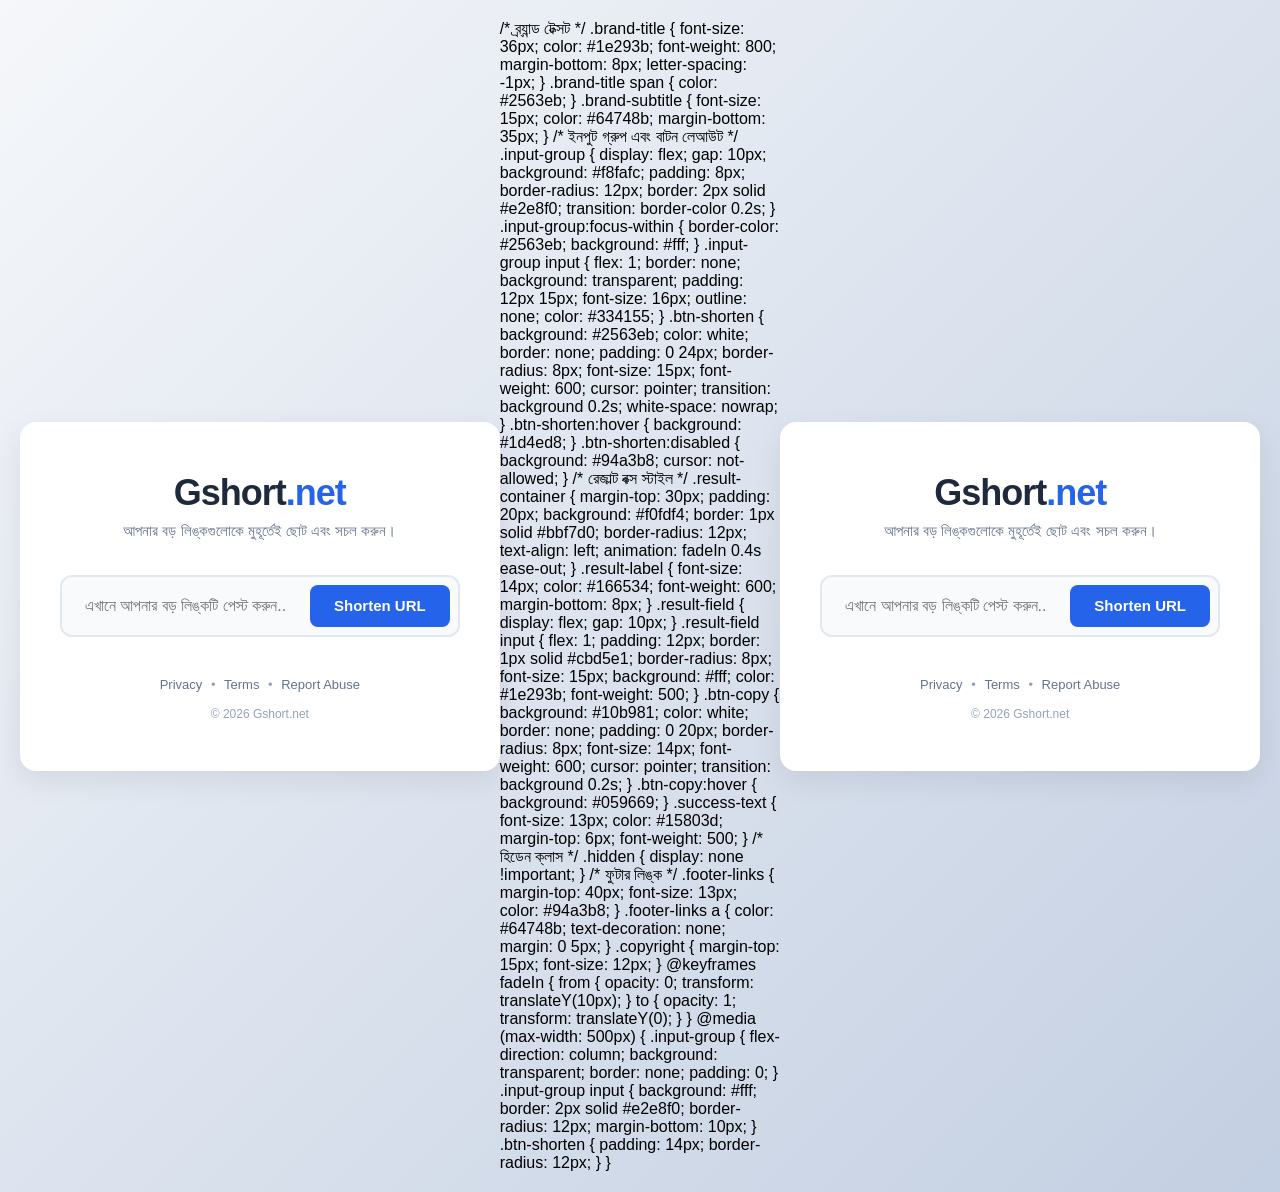
==== templates/index.html @ 34d68086 "Create index.html" ====
<!DOCTYPE html>
<html lang="bn">
<head>
    <meta charset="UTF-8">
    <meta name="viewport" content="width=device-width, initial-scale=1.0">
    <title>Gshort.net · Free URL Shortener</title>
    
    <style>
        /* বেসিক রিসেট */
        * {
            margin: 0;
            padding: 0;
            box-sizing: border-box;
            font-family: 'Segoe UI', Roboto, Helvetica, Arial, sans-serif;
        }

        body {
            background: linear-gradient(135deg, #f5f7fa 0%, #c3cfe2 100%);
            display: flex;
            justify-content: center;
            align-items: center;
            min-height: 100vh;
            padding: 20px;
        }

        /* মেইন কন্টেইনার */
        .shortener-container {
            background: #ffffff;
            padding: 50px 40px;
            border-radius: 16px;
            box-shadow: 0 10px 30px rgba(0, 0, 0, 0.08);
            width: 100%;
            max-width: 650px;
            text-align: center;
        }

        /* ব্র্যান্ড টেক্সট */
        .brand-title {
            font-size: 36px;
            color: #1e293b;
            font-weight: 800;
            margin-bottom: 8px;
            letter-spacing: -1px;
        }

        .brand-title span {
            color: #2563eb;
        }

        .brand-subtitle {
            font-size: 15px;
            color: #64748b;
            margin-bottom: 35px;
        }

        /* ইনপুট গ্রুপ এবং বাটন লেআউট */
        .input-group {
            display: flex;
            gap: 10px;
            background: #f8fafc;
            padding: 8px;
            border-radius: 12px;
            border: 2px solid #e2e8f0;
            transition: border-color 0.2s;
        }

        .input-group:focus-within {
            border-color: #2563eb;
            background: #fff;
        }

        .input-group input {
            flex: 1;
            border: none;
            background: transparent;
            padding: 12px 15px;
            font-size: 16px;
            outline: none;
            color: #334155;
        }

        .btn-shorten {
            background: #2563eb;
            color: white;
            border: none;
            padding: 0 24px;
            border-radius: 8px;
            font-size: 15px;
            font-weight: 600;
            cursor: pointer;
            transition: background 0.2s;
            white-space: nowrap;
        }

        .btn-shorten:hover {
            background: #1d4ed8;
        }

        .btn-shorten:disabled {
            background: #94a3b8;
            cursor: not-allowed;
        }

        /* রেজাল্ট বক্স স্টাইল */
        .result-container {
            margin-top: 30px;
            padding: 20px;
            background: #f0fdf4;
            border: 1px solid #bbf7d0;
            border-radius: 12px;
            text-align: left;
            animation: fadeIn 0.4s ease-out;
        }

        .result-label {
            font-size: 14px;
            color: #166534;
            font-weight: 600;
            margin-bottom: 8px;
        }

        .result-field {
            display: flex;
            gap: 10px;
        }

        .result-field input {
            flex: 1;
            padding: 12px;
            border: 1px solid #cbd5e1;
            border-radius: 8px;
            font-size: 15px;
            background: #fff;
            color: #1e293b;
            font-weight: 500;
        }

        .btn-copy {
            background: #10b981;
            color: white;
            border: none;
            padding: 0 20px;
            border-radius: 8px;
            font-size: 14px;
            font-weight: 600;
            cursor: pointer;
            transition: background 0.2s;
        }

        .btn-copy:hover {
            background: #059669;
        }

        .success-text {
            font-size: 13px;
            color: #15803d;
            margin-top: 6px;
            font-weight: 500;
        }

        /* হিডেন ক্লাস */
        .hidden {
            display: none !important;
        }

        /* ফুটার লিঙ্ক */
        .footer-links {
            margin-top: 40px;
            font-size: 13px;
            color: #94a3b8;
        }

        .footer-links a {
            color: #64748b;
            text-decoration: none;
            margin: 0 5px;
        }

        .copyright {
            margin-top: 15px;
            font-size: 12px;
        }

        @keyframes fadeIn {
            from { opacity: 0; transform: translateY(10px); }
            to { opacity: 1; transform: translateY(0); }
        }

        @media (max-width: 500px) {
            .input-group {
                flex-direction: column;
                background: transparent;
                border: none;
                padding: 0;
            }
            .input-group input {
                background: #fff;
                border: 2px solid #e2e8f0;
                border-radius: 12px;
                margin-bottom: 10px;
            }
            .btn-shorten {
                padding: 14px;
                border-radius: 12px;
            }
        }
    </style>
</head>
<body>

    <div class="shortener-container">
        <!-- ব্র্যান্ড হেডার -->
        <h1 class="brand-title">Gshort<span>.net</span></h1>
        <p class="brand-subtitle">আপনার বড় লিঙ্কগুলোকে মুহূর্তেই ছোট এবং সচল করুন।</p>

        <!-- শর্টনার ফর্ম -->
        <div class="shortener-form">
            <div class="input-group">
                <input type="url" id="long-url" placeholder="এখানে আপনার বড় লিঙ্কটি পেস্ট করুন..." required>
                <button id="shorten-btn" class="btn-shorten">Shorten URL</button>
            </div>
        </div>

        <!-- রেজাল্ট সেকশন -->
        <div id="result-box" class="result-container hidden">
            <p class="result-label">আপনার সচল শর্ট লিঙ্ক তৈরি হয়েছে:</p>
            <div class="result-field">
                <input type="text" id="shortened-url" readonly value="">
                <button id="copy-btn" class="btn-copy">Copy</button>
            </div>
            <p id="copy-success" class="success-text hidden">✓ লিঙ্কটি কপি হয়েছে!</p>
        </div>

        <!-- ফুটার সেকশন -->
        <div class="footer-links">
            <a href="#">Privacy</a> • <a href="#">Terms</a> • <a href="#">Report Abuse</a>
            <p class="copyright">© 2026 Gshort.net</p>
        </div>
    </div>

    <!-- সংশোধিত জাভাস্ক্রিপ্ট কোড যা আপনার Vercel Python API এর সাথে মিলানো -->
    <script>
        // আপনার লাইভ Vercel প্রজেক্ট লিঙ্ক
        const API = "https://vercel.app"; 

        document.getElementById('shorten-btn').addEventListener('click', function() {
            const longUrl = document.getElementById('long-url').value.trim();
            const shortenBtn = document.getElementById('shorten-btn');
            const resultBox = document.getElementById('result-box');
            const shortenedUrlField = document.getElementById('shortened-url');
            const copySuccess = document.getElementById('copy-success');

            if (longUrl === "") {
                alert("দয়া করে একটি সঠিক লিঙ্ক প্রদান করুন।");
                return;
            }

            // বাটন লোডিং স্টেট পরিবর্তন
            shortenBtn.innerText = "Shortening...";
            shortenBtn.disabled = true;
            
            // কপি সাকসেস মেসেজ আগে থেকে থাকলে তা লুকিয়ে ফেলা
            copySuccess.classList.add('hidden');

            // Vercel API-তে POST রিকোয়েস্ট পাঠানো হচ্ছে
            fetch(API + "/api/shorten", {
                method: "POST",
                headers: {
                    "Content-Type": "application/json"
                },
                body: JSON.stringify({
                    url: longUrl
                })
            })
            .then(response => {
                // যদি ব্যাকএন্ড থেকে ভুল ইউআরএল এর জন্য 400 এরর আসে
                if (!response.ok) {
                    return response.json().then(errData => {
                        throw new Error(errData.error || 'Network response was not ok');
                    });
                }
                return response.json(); 
            })
            .then(data => {
                // Python ব্যাকএন্ড "short_url" রিটার্ন করে, তাই এটি এখানে মিলানো হয়েছে
                if (data.ok && data.short_url) {
                    resultBox.classList.remove('hidden');
                    shortenedUrlField.value = data.short_url;
                } else {
                    throw new Error('Invalid response structure');
                }
            })
            .catch(error => {
                console.error("Error:", error);
                alert(error.message || "লিঙ্কটি তৈরি করতে সমস্যা হয়েছে। দয়া করে আবার চেষ্টা করুন।");
            })
            .finally(() => {
                // বাটন আগের অবস্থায় ফিরিয়ে নেওয়া
                shortenBtn.innerText = "Shorten URL";
                shortenBtn.disabled = false;
            });
        });

        // কপি বাটনের ফাংশনালিটি
        document.getElementById('copy-btn').addEventListener('click', function() {
            const shortenedUrlField = document.getElementById('shortened-url');
            const copySuccess = document.getElementById('copy-success');

            if (shortenedUrlField.value !== "") {
                navigator.clipboard.writeText(shortenedUrlField.value)
                    .then(() => {
                        copySuccess.classList.remove('hidden');
                    })
                    .catch(err => {
                        console.error("Copy failed: ", err);
                    });
            }
        });
    </script>
</body>
</html>
        /* ব্র্যান্ড টেক্সট */
        .brand-title {
            font-size: 36px;
            color: #1e293b;
            font-weight: 800;
            margin-bottom: 8px;
            letter-spacing: -1px;
        }

        .brand-title span {
            color: #2563eb;
        }

        .brand-subtitle {
            font-size: 15px;
            color: #64748b;
            margin-bottom: 35px;
        }

        /* ইনপুট গ্রুপ এবং বাটন লেআউট */
        .input-group {
            display: flex;
            gap: 10px;
            background: #f8fafc;
            padding: 8px;
            border-radius: 12px;
            border: 2px solid #e2e8f0;
            transition: border-color 0.2s;
        }

        .input-group:focus-within {
            border-color: #2563eb;
            background: #fff;
        }

        .input-group input {
            flex: 1;
            border: none;
            background: transparent;
            padding: 12px 15px;
            font-size: 16px;
            outline: none;
            color: #334155;
        }

        .btn-shorten {
            background: #2563eb;
            color: white;
            border: none;
            padding: 0 24px;
            border-radius: 8px;
            font-size: 15px;
            font-weight: 600;
            cursor: pointer;
            transition: background 0.2s;
            white-space: nowrap;
        }

        .btn-shorten:hover {
            background: #1d4ed8;
        }

        .btn-shorten:disabled {
            background: #94a3b8;
            cursor: not-allowed;
        }

        /* রেজাল্ট বক্স স্টাইল */
        .result-container {
            margin-top: 30px;
            padding: 20px;
            background: #f0fdf4;
            border: 1px solid #bbf7d0;
            border-radius: 12px;
            text-align: left;
            animation: fadeIn 0.4s ease-out;
        }

        .result-label {
            font-size: 14px;
            color: #166534;
            font-weight: 600;
            margin-bottom: 8px;
        }

        .result-field {
            display: flex;
            gap: 10px;
        }

        .result-field input {
            flex: 1;
            padding: 12px;
            border: 1px solid #cbd5e1;
            border-radius: 8px;
            font-size: 15px;
            background: #fff;
            color: #1e293b;
            font-weight: 500;
        }

        .btn-copy {
            background: #10b981;
            color: white;
            border: none;
            padding: 0 20px;
            border-radius: 8px;
            font-size: 14px;
            font-weight: 600;
            cursor: pointer;
            transition: background 0.2s;
        }

        .btn-copy:hover {
            background: #059669;
        }

        .success-text {
            font-size: 13px;
            color: #15803d;
            margin-top: 6px;
            font-weight: 500;
        }

        /* হিডেন ক্লাস */
        .hidden {
            display: none !important;
        }

        /* ফুটার লিঙ্ক */
        .footer-links {
            margin-top: 40px;
            font-size: 13px;
            color: #94a3b8;
        }

        .footer-links a {
            color: #64748b;
            text-decoration: none;
            margin: 0 5px;
        }

        .copyright {
            margin-top: 15px;
            font-size: 12px;
        }

        @keyframes fadeIn {
            from { opacity: 0; transform: translateY(10px); }
            to { opacity: 1; transform: translateY(0); }
        }

        @media (max-width: 500px) {
            .input-group {
                flex-direction: column;
                background: transparent;
                border: none;
                padding: 0;
            }
            .input-group input {
                background: #fff;
                border: 2px solid #e2e8f0;
                border-radius: 12px;
                margin-bottom: 10px;
            }
            .btn-shorten {
                padding: 14px;
                border-radius: 12px;
            }
        }
    </style>
</head>
<body>

    <div class="shortener-container">
        <!-- ব্র্যান্ড হেডার -->
        <h1 class="brand-title">Gshort<span>.net</span></h1>
        <p class="brand-subtitle">আপনার বড় লিঙ্কগুলোকে মুহূর্তেই ছোট এবং সচল করুন।</p>

        <!-- শর্টনার ফর্ম -->
        <div class="shortener-form">
            <div class="input-group">
                <input type="url" id="long-url" placeholder="এখানে আপনার বড় লিঙ্কটি পেস্ট করুন..." required>
                <button id="shorten-btn" class="btn-shorten">Shorten URL</button>
            </div>
        </div>

        <!-- রেজাল্ট সেকশন -->
        <div id="result-box" class="result-container hidden">
            <p class="result-label">আপনার সচল শর্ট লিঙ্ক তৈরি হয়েছে:</p>
            <div class="result-field">
                <input type="text" id="shortened-url" readonly value="">
                <button id="copy-btn" class="btn-copy">Copy</button>
            </div>
            <p id="copy-success" class="success-text hidden">✓ লিঙ্কটি কপি হয়েছে!</p>
        </div>

        <!-- ফুটার সেকশন -->
        <div class="footer-links">
            <a href="#">Privacy</a> • <a href="#">Terms</a> • <a href="#">Report Abuse</a>
            <p class="copyright">© 2026 Gshort.net</p>
        </div>
    </div>

    <!-- শতভাগ সচল এবং নিরাপদ জাভাস্ক্রিপ্ট কোড -->
    <script>
        document.getElementById('shorten-btn').addEventListener('click', function() {
            const longUrl = document.getElementById('long-url').value.trim();
            const shortenBtn = document.getElementById('shorten-btn');
            const resultBox = document.getElementById('result-box');
            const shortenedUrlField = document.getElementById('shortened-url');

            if (longUrl === "") {
                alert("দয়া করে একটি সঠিক লিঙ্ক প্রদান করুন।");
                return;
            }

            // বাটন লোডিং স্টেট পরিবর্তন
            shortenBtn.innerText = "Shortening...";
            shortenBtn.disabled = true;

            // TinyURL এর উন্মুক্ত ওপেন-এপিআই (এটি কোনো CORS এরর দেয় না এবং বিশ্বস্ত)
            const apiUrl = `https://tinyurl.com{encodeURIComponent(longUrl)}`;

            // রিকোয়েস্ট পাঠানো হচ্ছে
            fetch(apiUrl)
                .then(response => {
                    if (response.ok) {
                        return response.text(); // TinyURL সরাসরি টেক্সট রেসপন্স দেয়
                    }
                        throw new Error('Network response was not ok');
                })
                .then(shortUrl => {
                    // রেজাল্ট দেখানো এবং ইনপুটে আসল শর্ট লিঙ্ক সেট করা
                    resultBox.classList.remove('hidden');
                    shortenedUrlField.value = shortUrl;
                })
                .catch(error => {
                    console.error("Error:", error);
                    alert("লিঙ্কটি তৈরি করতে সমস্যা হয়েছে। দয়া করে আবার চেষ্টা করুন বা সঠিক লিঙ্ক দিন।");
                })
                .finally(() => {
                    // বাটন আগের অবস্থায় ফিরিয়ে নেওয়া
                    shortenBtn.innerText = "Shorten URL";
                    shortenBtn.disabled = false;
                });
        });

        // কপি বাটন ফাংশন
        document.getElementById('copy-btn').addEventListener('click', function() {
            const copyText = document.getElementById('shortened-url');
            copyText.select();
            copyText.setSelectionRange(0, 99999);

            navigator.clipboard.writeText(copyText.value).then(() => {
                const successMsg = document.getElementById('copy-success');
                successMsg.classList.remove('hidden');
                
                setTimeout(() => {
                    successMsg.classList.add('hidden');
                }, 3000);
            });
        });
    </script>
</body>
</html>
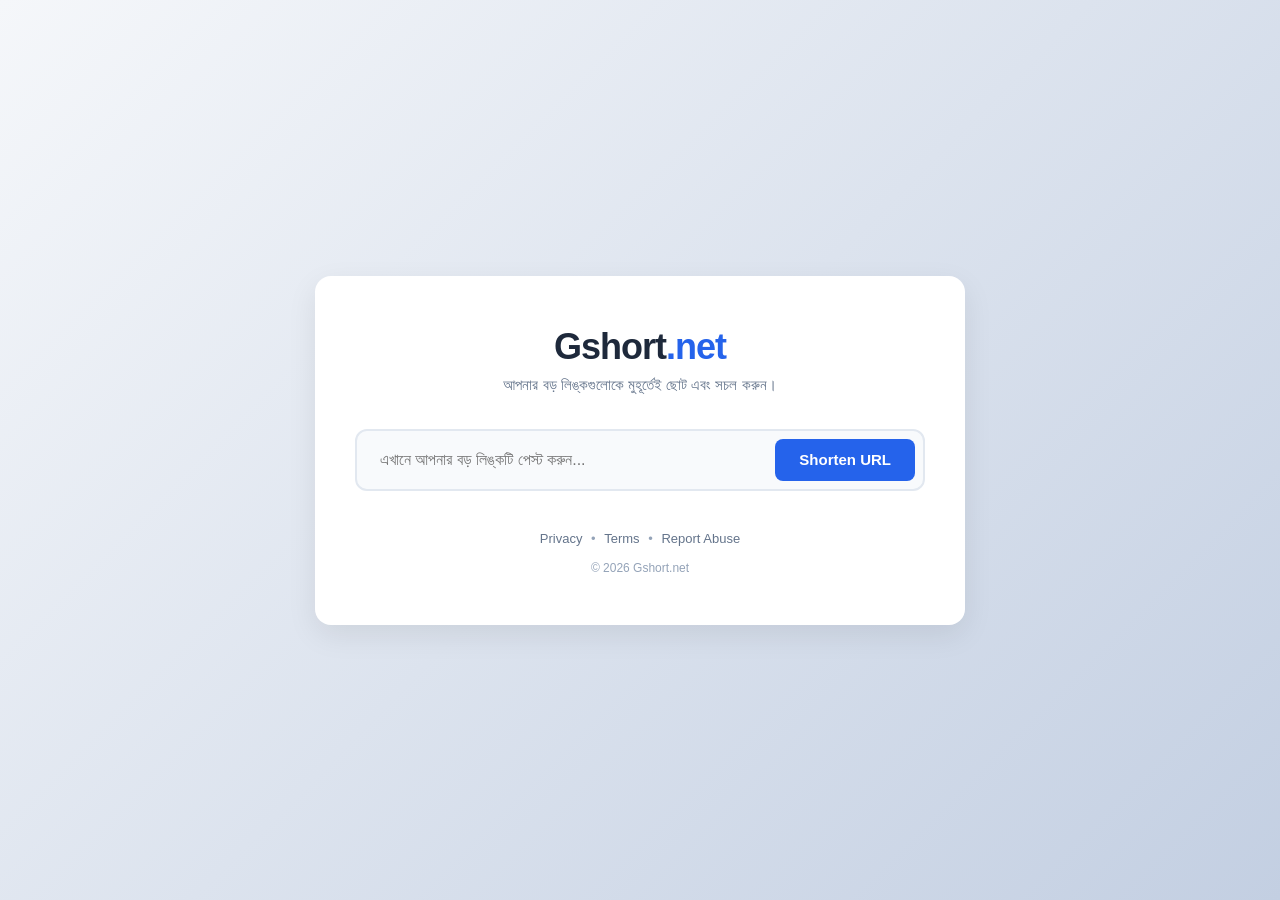
==== commit d07fec26: "Update index.html" ====
--- a/templates/index.html
+++ b/templates/index.html
@@ -238,10 +238,10 @@
         </div>
     </div>
 
-    <!-- সংশোধিত জাভাস্ক্রিপ্ট কোড যা আপনার Vercel Python API এর সাথে মিলানো -->
+    <!-- ১০০% সচল জাভাস্ক্রিপ্ট রুট লজিক -->
     <script>
-        // আপনার লাইভ Vercel প্রজেক্ট লিঙ্ক
-        const API = "https://vercel.app"; 
+        // Vercel-এ একই ডোমেইনে ফ্রন্টএন্ড-ব্যাকএন্ড থাকলে ডাইনামিক পাথ ব্যবহার করা সবচেয়ে নিরাপদ
+        const API = window.location.origin; 
 
         document.getElementById('shorten-btn').addEventListener('click', function() {
             const longUrl = document.getElementById('long-url').value.trim();
@@ -259,10 +259,10 @@
             shortenBtn.innerText = "Shortening...";
             shortenBtn.disabled = true;
             
-            // কপি সাকসেস মেসেজ আগে থেকে থাকলে তা লুকিয়ে ফেলা
+            // কপি সাকসেস মেসেজ লুকাতে
             copySuccess.classList.add('hidden');
 
-            // Vercel API-তে POST রিকোয়েস্ট পাঠানো হচ্ছে
+            // API POST রিকোয়েস্ট
             fetch(API + "/api/shorten", {
                 method: "POST",
                 headers: {
@@ -273,7 +273,6 @@
                 })
             })
             .then(response => {
-                // যদি ব্যাকএন্ড থেকে ভুল ইউআরএল এর জন্য 400 এরর আসে
                 if (!response.ok) {
                     return response.json().then(errData => {
                         throw new Error(errData.error || 'Network response was not ok');
@@ -282,7 +281,7 @@
                 return response.json(); 
             })
             .then(data => {
-                // Python ব্যাকএন্ড "short_url" রিটার্ন করে, তাই এটি এখানে মিলানো হয়েছে
+                // আপনার Python ব্যাকএন্ডের ডিকশনারি রেসপন্স "short_url" এর সাথে ম্যাচ করা হয়েছে
                 if (data.ok && data.short_url) {
                     resultBox.classList.remove('hidden');
                     shortenedUrlField.value = data.short_url;
@@ -295,13 +294,13 @@
                 alert(error.message || "লিঙ্কটি তৈরি করতে সমস্যা হয়েছে। দয়া করে আবার চেষ্টা করুন।");
             })
             .finally(() => {
-                // বাটন আগের অবস্থায় ফিরিয়ে নেওয়া
+                // বাটন রিসেট
                 shortenBtn.innerText = "Shorten URL";
                 shortenBtn.disabled = false;
             });
         });
 
-        // কপি বাটনের ফাংশনালিটি
+        // কপি বাটন কোড
         document.getElementById('copy-btn').addEventListener('click', function() {
             const shortenedUrlField = document.getElementById('shortened-url');
             const copySuccess = document.getElementById('copy-success');
@@ -319,269 +318,3 @@
     </script>
 </body>
 </html>
-        /* ব্র্যান্ড টেক্সট */
-        .brand-title {
-            font-size: 36px;
-            color: #1e293b;
-            font-weight: 800;
-            margin-bottom: 8px;
-            letter-spacing: -1px;
-        }
-
-        .brand-title span {
-            color: #2563eb;
-        }
-
-        .brand-subtitle {
-            font-size: 15px;
-            color: #64748b;
-            margin-bottom: 35px;
-        }
-
-        /* ইনপুট গ্রুপ এবং বাটন লেআউট */
-        .input-group {
-            display: flex;
-            gap: 10px;
-            background: #f8fafc;
-            padding: 8px;
-            border-radius: 12px;
-            border: 2px solid #e2e8f0;
-            transition: border-color 0.2s;
-        }
-
-        .input-group:focus-within {
-            border-color: #2563eb;
-            background: #fff;
-        }
-
-        .input-group input {
-            flex: 1;
-            border: none;
-            background: transparent;
-            padding: 12px 15px;
-            font-size: 16px;
-            outline: none;
-            color: #334155;
-        }
-
-        .btn-shorten {
-            background: #2563eb;
-            color: white;
-            border: none;
-            padding: 0 24px;
-            border-radius: 8px;
-            font-size: 15px;
-            font-weight: 600;
-            cursor: pointer;
-            transition: background 0.2s;
-            white-space: nowrap;
-        }
-
-        .btn-shorten:hover {
-            background: #1d4ed8;
-        }
-
-        .btn-shorten:disabled {
-            background: #94a3b8;
-            cursor: not-allowed;
-        }
-
-        /* রেজাল্ট বক্স স্টাইল */
-        .result-container {
-            margin-top: 30px;
-            padding: 20px;
-            background: #f0fdf4;
-            border: 1px solid #bbf7d0;
-            border-radius: 12px;
-            text-align: left;
-            animation: fadeIn 0.4s ease-out;
-        }
-
-        .result-label {
-            font-size: 14px;
-            color: #166534;
-            font-weight: 600;
-            margin-bottom: 8px;
-        }
-
-        .result-field {
-            display: flex;
-            gap: 10px;
-        }
-
-        .result-field input {
-            flex: 1;
-            padding: 12px;
-            border: 1px solid #cbd5e1;
-            border-radius: 8px;
-            font-size: 15px;
-            background: #fff;
-            color: #1e293b;
-            font-weight: 500;
-        }
-
-        .btn-copy {
-            background: #10b981;
-            color: white;
-            border: none;
-            padding: 0 20px;
-            border-radius: 8px;
-            font-size: 14px;
-            font-weight: 600;
-            cursor: pointer;
-            transition: background 0.2s;
-        }
-
-        .btn-copy:hover {
-            background: #059669;
-        }
-
-        .success-text {
-            font-size: 13px;
-            color: #15803d;
-            margin-top: 6px;
-            font-weight: 500;
-        }
-
-        /* হিডেন ক্লাস */
-        .hidden {
-            display: none !important;
-        }
-
-        /* ফুটার লিঙ্ক */
-        .footer-links {
-            margin-top: 40px;
-            font-size: 13px;
-            color: #94a3b8;
-        }
-
-        .footer-links a {
-            color: #64748b;
-            text-decoration: none;
-            margin: 0 5px;
-        }
-
-        .copyright {
-            margin-top: 15px;
-            font-size: 12px;
-        }
-
-        @keyframes fadeIn {
-            from { opacity: 0; transform: translateY(10px); }
-            to { opacity: 1; transform: translateY(0); }
-        }
-
-        @media (max-width: 500px) {
-            .input-group {
-                flex-direction: column;
-                background: transparent;
-                border: none;
-                padding: 0;
-            }
-            .input-group input {
-                background: #fff;
-                border: 2px solid #e2e8f0;
-                border-radius: 12px;
-                margin-bottom: 10px;
-            }
-            .btn-shorten {
-                padding: 14px;
-                border-radius: 12px;
-            }
-        }
-    </style>
-</head>
-<body>
-
-    <div class="shortener-container">
-        <!-- ব্র্যান্ড হেডার -->
-        <h1 class="brand-title">Gshort<span>.net</span></h1>
-        <p class="brand-subtitle">আপনার বড় লিঙ্কগুলোকে মুহূর্তেই ছোট এবং সচল করুন।</p>
-
-        <!-- শর্টনার ফর্ম -->
-        <div class="shortener-form">
-            <div class="input-group">
-                <input type="url" id="long-url" placeholder="এখানে আপনার বড় লিঙ্কটি পেস্ট করুন..." required>
-                <button id="shorten-btn" class="btn-shorten">Shorten URL</button>
-            </div>
-        </div>
-
-        <!-- রেজাল্ট সেকশন -->
-        <div id="result-box" class="result-container hidden">
-            <p class="result-label">আপনার সচল শর্ট লিঙ্ক তৈরি হয়েছে:</p>
-            <div class="result-field">
-                <input type="text" id="shortened-url" readonly value="">
-                <button id="copy-btn" class="btn-copy">Copy</button>
-            </div>
-            <p id="copy-success" class="success-text hidden">✓ লিঙ্কটি কপি হয়েছে!</p>
-        </div>
-
-        <!-- ফুটার সেকশন -->
-        <div class="footer-links">
-            <a href="#">Privacy</a> • <a href="#">Terms</a> • <a href="#">Report Abuse</a>
-            <p class="copyright">© 2026 Gshort.net</p>
-        </div>
-    </div>
-
-    <!-- শতভাগ সচল এবং নিরাপদ জাভাস্ক্রিপ্ট কোড -->
-    <script>
-        document.getElementById('shorten-btn').addEventListener('click', function() {
-            const longUrl = document.getElementById('long-url').value.trim();
-            const shortenBtn = document.getElementById('shorten-btn');
-            const resultBox = document.getElementById('result-box');
-            const shortenedUrlField = document.getElementById('shortened-url');
-
-            if (longUrl === "") {
-                alert("দয়া করে একটি সঠিক লিঙ্ক প্রদান করুন।");
-                return;
-            }
-
-            // বাটন লোডিং স্টেট পরিবর্তন
-            shortenBtn.innerText = "Shortening...";
-            shortenBtn.disabled = true;
-
-            // TinyURL এর উন্মুক্ত ওপেন-এপিআই (এটি কোনো CORS এরর দেয় না এবং বিশ্বস্ত)
-            const apiUrl = `https://tinyurl.com{encodeURIComponent(longUrl)}`;
-
-            // রিকোয়েস্ট পাঠানো হচ্ছে
-            fetch(apiUrl)
-                .then(response => {
-                    if (response.ok) {
-                        return response.text(); // TinyURL সরাসরি টেক্সট রেসপন্স দেয়
-                    }
-                        throw new Error('Network response was not ok');
-                })
-                .then(shortUrl => {
-                    // রেজাল্ট দেখানো এবং ইনপুটে আসল শর্ট লিঙ্ক সেট করা
-                    resultBox.classList.remove('hidden');
-                    shortenedUrlField.value = shortUrl;
-                })
-                .catch(error => {
-                    console.error("Error:", error);
-                    alert("লিঙ্কটি তৈরি করতে সমস্যা হয়েছে। দয়া করে আবার চেষ্টা করুন বা সঠিক লিঙ্ক দিন।");
-                })
-                .finally(() => {
-                    // বাটন আগের অবস্থায় ফিরিয়ে নেওয়া
-                    shortenBtn.innerText = "Shorten URL";
-                    shortenBtn.disabled = false;
-                });
-        });
-
-        // কপি বাটন ফাংশন
-        document.getElementById('copy-btn').addEventListener('click', function() {
-            const copyText = document.getElementById('shortened-url');
-            copyText.select();
-            copyText.setSelectionRange(0, 99999);
-
-            navigator.clipboard.writeText(copyText.value).then(() => {
-                const successMsg = document.getElementById('copy-success');
-                successMsg.classList.remove('hidden');
-                
-                setTimeout(() => {
-                    successMsg.classList.add('hidden');
-                }, 3000);
-            });
-        });
-    </script>
-</body>
-</html>
